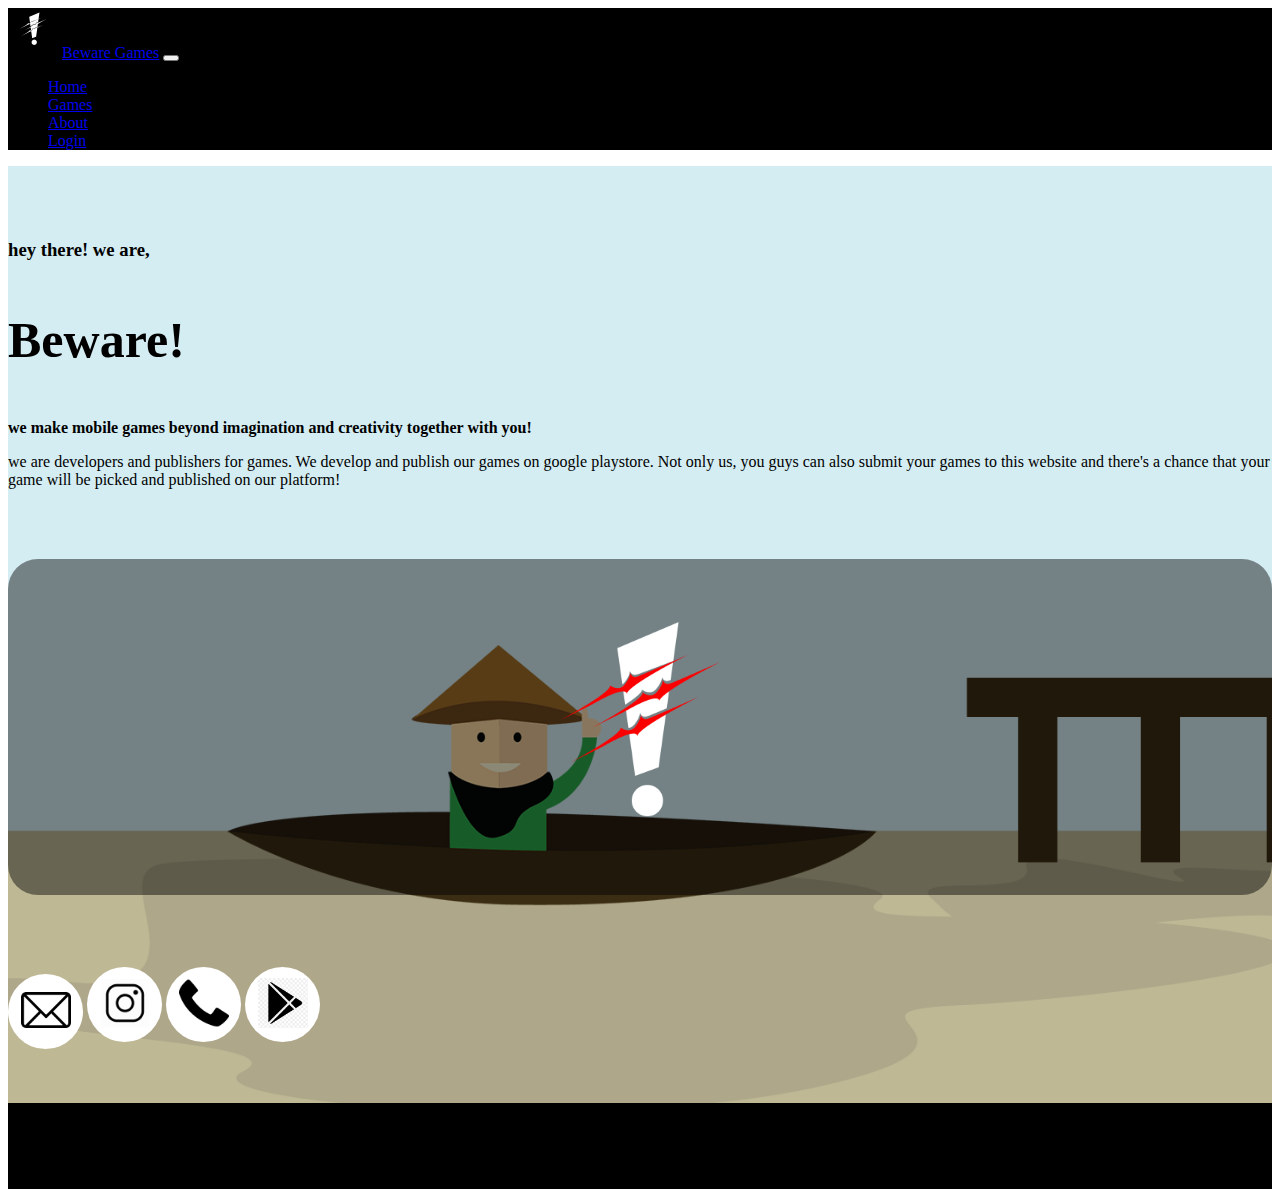
==== About.html @ a5f39760 "update about.html" ====
<!DOCTYPE html>

<html lang="en">
    <head>
        <title>About Us!</title>
        <meta charset="utf-8">
        <meta name="viewport" content="width=device-width, initial-scale=1">
        <link rel="stylesheet" href="https://cdn.jsdelivr.net/npm/bootstrap@4.5.3/dist/css/bootstrap.min.css" integrity="sha384-TX8t27EcRE3e/ihU7zmQxVncDAy5uIKz4rEkgIXeMed4M0jlfIDPvg6uqKI2xXr2" crossorigin="anonymous">
        <link rel="stylesheet" href="styles.css">
    </head>

    <body>
        <!-- navbar -->
        <nav class="navbar navbar-expand-sm navbar-dark bg-black">
            <img src="images/Logo1.png" alt="bewarelogo" id="navbarLogo">
            <a href="#" class="navbar-brand">Beware Games</a>
            <button class="navbar-toggler" data-toggle="collapse" data-target="#navbarMenu">
               <span class="navbar-toggler-icon"></span>
            </button>
            <div class="collapse navbar-collapse" id="navbarMenu">
                <ul class="navbar-nav ml-auto">
                    <li class="nav-item">
                        <a href="index.html" class="nav-link">Home</a>
                    </li>
                    <li class="nav-item">
                        <a href="#" class="nav-link">Games</a>
                    </li>
                    <li class="nav-item">
                        <a href="About.html" class="nav-link">About</a>
                    </li>
                    <li class="nav-item">
                        <a href="#" class="nav-link">Login</a>
                    </li>
                </ul>
            </div>
        </nav>
        <div class="bg-about">
            <div class="container">
                <div class="row">
                    <div class="col-sm">
                        <br><br><br>
                        <h3 class="text-left text-dark">hey there! we are, </h3>
                        <h3 class="bigFont text-left text-dark">Beware!</h3>
                        <strong class="text-left text-dark">we make mobile games beyond imagination and creativity together with you!</strong>
                        <p class="text-left text-dark">we are developers and publishers for games. We develop and publish our games on google playstore. Not only us, 
                            you guys can also submit your games to this website and there's a chance that your game will be picked and published on our platform!</p>
                    </div>
                    <div class="col-sm">
                        <br><br><br>
                        <div class="btn-round bg-black box-transparant">
                            <br><br>
                            <img src="images/Logo2.png" class="img-center" id="logo" alt="logo">
                        </div>
                    </div>
                </div>   
                <div>
                    <br><br><br><br>
                    <button class="circle"><img src="images/email.png" id="emailLogo" alt="email"></button>
                    <button class="circle"><img src="images/insta.png" id="emailLogo" alt="email"></button>
                    <button class="circle"><img src="images/phone.png" id="emailLogo" alt="email"></button>
                    <button class="circle"><img src="images/playstoreBW.png" id="emailLogo" alt="email"></button>
                </div>
                
            </div>

            <br><br><br>
            
        </div>
        
        <div class="bg-black">
            <br>
            <p class="text-center text-light">Games by Beware! 2020</p>
            <br>
        </div>

        <script src="https://code.jquery.com/jquery-3.5.1.slim.min.js" integrity="sha384-DfXdz2htPH0lsSSs5nCTpuj/zy4C+OGpamoFVy38MVBnE+IbbVYUew+OrCXaRkfj" crossorigin="anonymous"></script>
        <script src="https://cdn.jsdelivr.net/npm/bootstrap@4.5.3/dist/js/bootstrap.bundle.min.js" integrity="sha384-ho+j7jyWK8fNQe+A12Hb8AhRq26LrZ/JpcUGGOn+Y7RsweNrtN/tE3MoK7ZeZDyx" crossorigin="anonymous"></script>
    </body>
</html>
---- styles.css ----
#navbarLogo{
    width: 50px;
    height: 50px;
}

#tableLogo{
    max-width: 100px;
    width: 100%;
    height: auto;
}

#downloadLogo{
    max-width: 200px;
    width: 100%;
    height: auto;
}

#logo{
    display: block;
    top: 0;
    left: 0;
    right: 0;
    bottom: 0;
    width: 300px;
    height: 300px;
}

.btn-round{
    border-radius: 30px;
}

.bg-banner-height{
    top: 0;
    left: 0;
    right: 0;
    bottom: 0;
    height: 550px;
}

.bg-banner-image{
    /* background-color: rgb(209, 207, 207); */
    background-image: url(images/shadowEscapeBGDark.jpg);
    background-size: cover;
    margin-left: auto;
    margin-left: auto;
    background-position: center;
    transition: 1s;

    animation-name: animate;
    animation-direction: normal;
    animation-duration: 15s;
    animation-fill-mode: forwards;
    animation-iteration-count: infinite;
    animation-play-state: running;
    animation-timing-function: ease-in-out;
}

@keyframes animate{
    0%{background-image: url(images/ArtbrdArtboard\ 1Story.jpg);}
    17%{background-image: url(images/ArtbrdArtboard\ 1Story.jpg);}
    20%{background-image: url(images/ArtbrdArtboard\ 2Story.jpg);}
    37%{background-image: url(images/ArtbrdArtboard\ 2Story.jpg);}
    40%{background-image: url(images/ArtbrdArtboard\ 3Story.jpg);}
    57%{background-image: url(images/ArtbrdArtboard\ 3Story.jpg);}
    60%{background-image: url(images/ArtbrdArtboard\ 4Story.jpg);}
    77%{background-image: url(images/ArtbrdArtboard\ 4Story.jpg);}
    80%{background-image: url(images/shadowEscapeBGDark2.jpg);}
    97%{background-image: url(images/shadowEscapeBGDark2.jpg);}
    100%{background-image: url(images/ArtbrdArtboard\ 1Story.jpg);}
}

.bigFont{
    font-size: 50px;
    font-weight: bold;
}

.bg-black{
    background-color: black;
}

.outline{
    outline: auto;
}

.img-center{
    margin-left: auto;
    margin-right: auto;
}

.normal{
    color: white;
    text-decoration: none;
}

.bg-gradient{
    background: linear-gradient(to bottom,black,black,rgb(0,0,0,0.6),rgb(0,0,0,0.5),rgb(0,0,0,0.4), rgb(0, 0, 0, 0));
}

.circle{
    height: 75px;
    width: 75px;
    background-color: white;
    border-radius: 50%;
    border: turquoise;
    margin-left: auto;
    margin-right: auto;
}

.box-transparant{
    background-color: rgba(0, 0, 0, 0.45);
}

.bg-about{
    background-image: url(images/terapung.png);
    background-position: center;
    background-size: cover;
}

#emailLogo{
    width: 100%;
    max-width: 50px;
    height: auto;
}
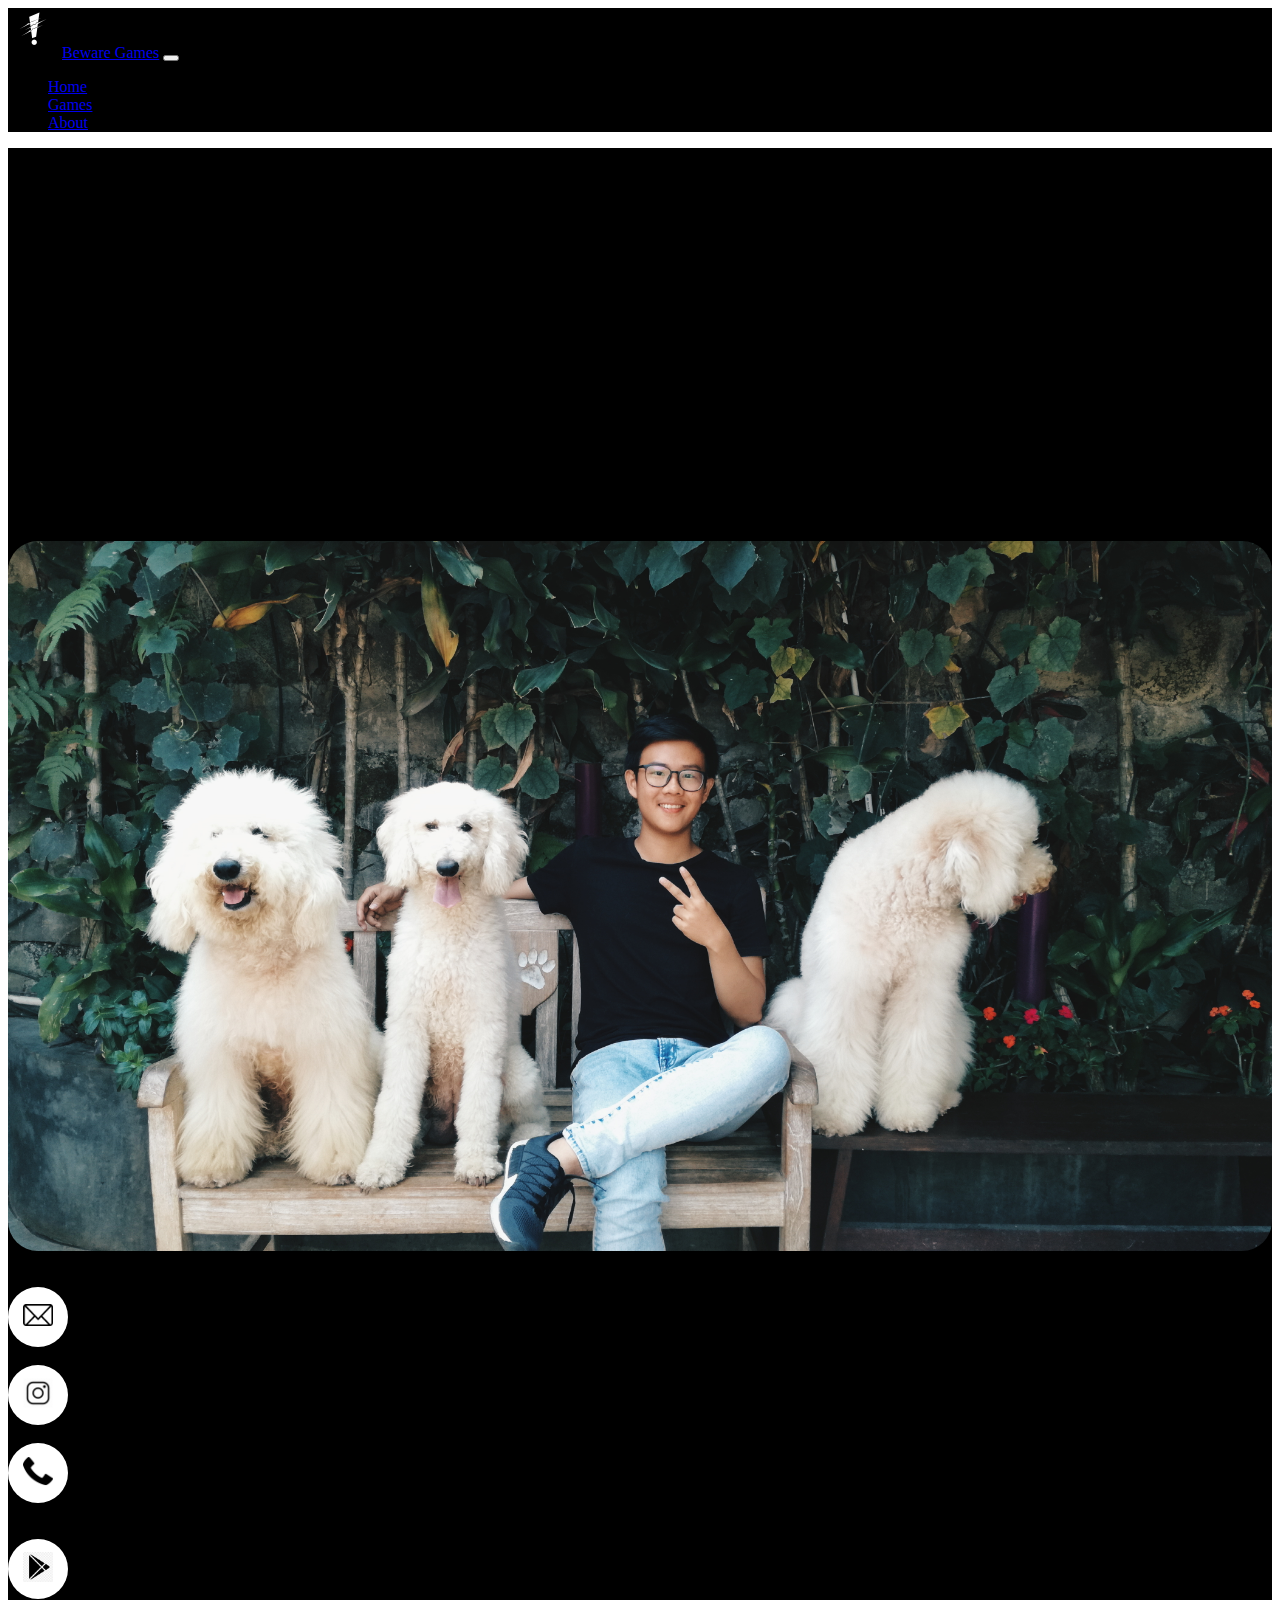
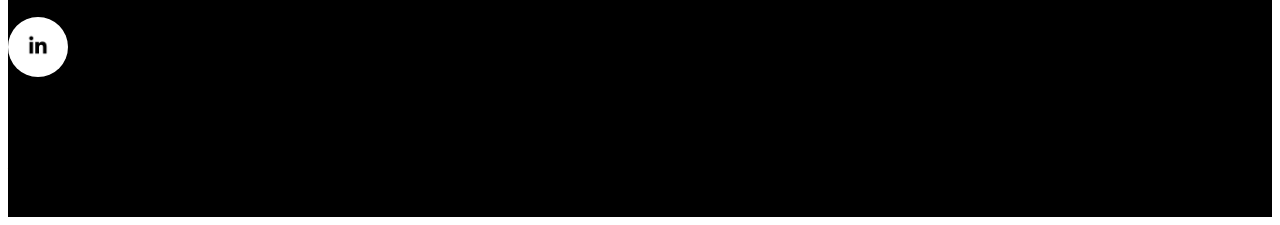
==== commit c96fb5b1: "update home and about" ====
--- a/About.html
+++ b/About.html
@@ -23,42 +23,56 @@
                         <a href="index.html" class="nav-link">Home</a>
                     </li>
                     <li class="nav-item">
-                        <a href="#" class="nav-link">Games</a>
+                        <a href="Games.html" class="nav-link">Games</a>
                     </li>
                     <li class="nav-item">
                         <a href="About.html" class="nav-link">About</a>
                     </li>
-                    <li class="nav-item">
-                        <a href="#" class="nav-link">Login</a>
-                    </li>
                 </ul>
             </div>
         </nav>
-        <div class="bg-about">
+        <div class="bg-black">
             <div class="container">
                 <div class="row">
                     <div class="col-sm">
                         <br><br><br>
-                        <h3 class="text-left text-dark">hey there! we are, </h3>
-                        <h3 class="bigFont text-left text-dark">Beware!</h3>
-                        <strong class="text-left text-dark">we make mobile games beyond imagination and creativity together with you!</strong>
-                        <p class="text-left text-dark">we are developers and publishers for games. We develop and publish our games on google playstore. Not only us, 
-                            you guys can also submit your games to this website and there's a chance that your game will be picked and published on our platform!</p>
+                        <h3 class="text-left text-light">hey there! i am, </h3>
+                        <h3 class="bigFont text-left text-light">Vincentius Tanubrata</h3>
+                        <strong class="text-left text-light">Game Developer - Game Designer - Game Programmer</strong>
+                        <p class="text-left text-light">i am a third year student in Sepuluh Nopember Institute of Technology, Surabaya, Indonesia. Majoring in Informatics and focusing in game development, especially in game designing and game programming. I love to put all my creativity into my games!</p>
                     </div>
                     <div class="col-sm">
                         <br><br><br>
-                        <div class="btn-round bg-black box-transparant">
-                            <br><br>
-                            <img src="images/Logo2.png" class="img-center" id="logo" alt="logo">
+                        <img src="images/foto_vincent.jpg" class="img-center myPhoto btn-round"  alt="foto_vincent">
+                    </div>
+                </div>   
+                <div class="row">
+                    <div class="col-sm">
+                        <br>
+                        <div class="text-light"><br>
+                            <button class="circle "  ><img src="images/email.png" id="emailLogo" alt="email"></button>
+                            tb.vincentius@gmail.com
+                        </div>
+                        <div class="text-light"><br>
+                            <button class="circle" onclick="location.href='https://www.instagram.com/vincentius_t/'"><img src="images/insta.png" id="emailLogo" alt="email"></button>
+                            @vincentius_t
+                        </div>
+                        <div class="text-light"><br>
+                            <button class="circle" ><img src="images/phone.png" id="emailLogo" alt="email"></button>
+                            085795520877
                         </div>
                     </div>
-                </div>   
-                <div>
-                    <br><br><br><br>
-                    <button class="circle"><img src="images/email.png" id="emailLogo" alt="email"></button>
-                    <button class="circle"><img src="images/insta.png" id="emailLogo" alt="email"></button>
-                    <button class="circle"><img src="images/phone.png" id="emailLogo" alt="email"></button>
-                    <button class="circle"><img src="images/playstoreBW.png" id="emailLogo" alt="email"></button>
+                    <div class="col-sm">
+                        <br>
+                        <div class="text-light"><br>
+                            <button class="circle" onclick="location.href='https://play.google.com/store/apps/dev?id=6849587732476339354&hl=in&gl=US'"><img src="images/playstoreBW.png" id="emailLogo" alt="email"></button>
+                            Beware!
+                        </div>
+                        <div class="text-light"><br>
+                            <button class="circle" onclick="location.href='https://www.linkedin.com/in/vincentius-tanubrata-0221081a1/'"><img src="images/linkedin.png" id="emailLogo" alt="email"></button>
+                            Vincentius Tanubrata
+                        </div>
+                    </div>
                 </div>
                 
             </div>
@@ -69,7 +83,7 @@
         
         <div class="bg-black">
             <br>
-            <p class="text-center text-light">Games by Beware! 2020</p>
+            <p class="text-center text-light">Vincentius Tanubrata</p>
             <br>
         </div>
 
--- a/styles.css
+++ b/styles.css
@@ -4,13 +4,13 @@
 }
 
 #tableLogo{
-    max-width: 100px;
+    max-width: 150px;
     width: 100%;
     height: auto;
 }
 
 #downloadLogo{
-    max-width: 200px;
+    max-width: 150px;
     width: 100%;
     height: auto;
 }
@@ -23,6 +23,18 @@
     bottom: 0;
     width: 300px;
     height: 300px;
+    
+}
+
+.myPhoto{
+    display: block;
+    top: 0;
+    left: 0;
+    right: 0;
+    bottom: 0;
+    width: 100%;
+    height: auto;
+    
 }
 
 .btn-round{
@@ -97,8 +109,8 @@
 }
 
 .circle{
-    height: 75px;
-    width: 75px;
+    height: 60px;
+    width: 60px;
     background-color: white;
     border-radius: 50%;
     border: turquoise;
@@ -117,7 +129,73 @@
 }
 
 #emailLogo{
-    width: 100%;
-    max-width: 50px;
-    height: auto;
+    width: 80%;
+    max-width: 30px;
+    height: auto;
+}
+
+.trapezoid {
+	background-image: url(images/terapung.png);
+	border-left: 25px solid transparent;
+	border-right: 25px solid transparent;
+	height: 0;
+	width: 125px;
+}
+
+.box{
+    height:300px;  
+    min-width: 100px; /*could be different, but you ought to have some min*/
+    overflow:hidden;
+}
+
+.image{
+    position: relative;
+    width: 100%;
+}
+
+.imgGame{
+    display: block;
+    width: 100%;
+}
+
+.imageOverlay{
+    position: absolute;
+    top: 0;
+    left: 0;
+    width: 100%;
+    height: 100%;
+    background: rgba(0, 0, 0, 0.6);
+    color: white;
+    display: flex;
+    flex-direction: column;
+    align-items: center;
+    justify-content: center;
+    opacity: 0;
+    transition: 0.25s;
+}
+
+.imageOverlay > *{
+    transform: translateY(20px);
+    transition: transform 0.25s;
+}
+
+.imageOverlay:hover{
+    opacity: 1;
+}
+
+.imageOverlay:hover > *{
+    transform: translateY(0px);
+    transition: transform 0.25s;
+}
+
+.imageTitle{
+    font-size: 2em;
+    font-weight: bold;
+}
+
+.imageDesc{
+    font-size: 1.25em;
+    margin-top: 0.25em;
+    align-items: center;
+    justify-content: center;
 }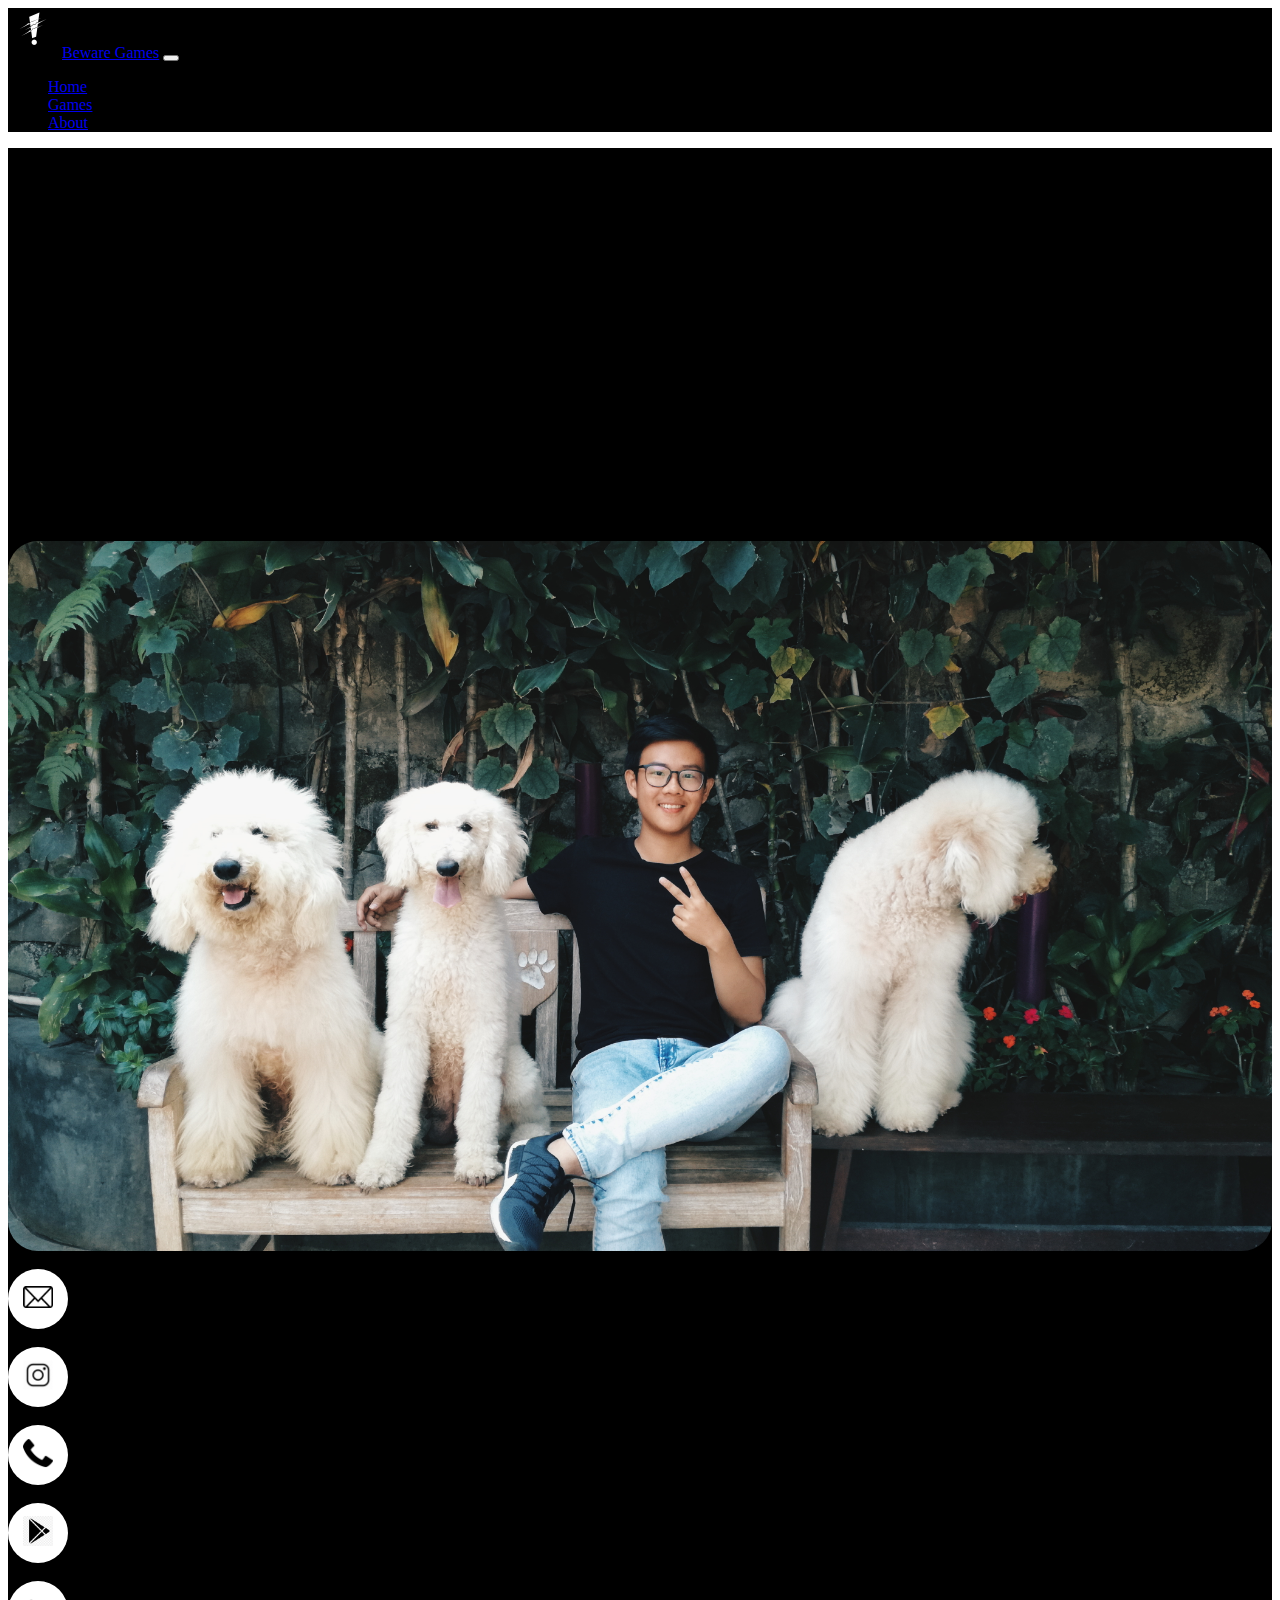
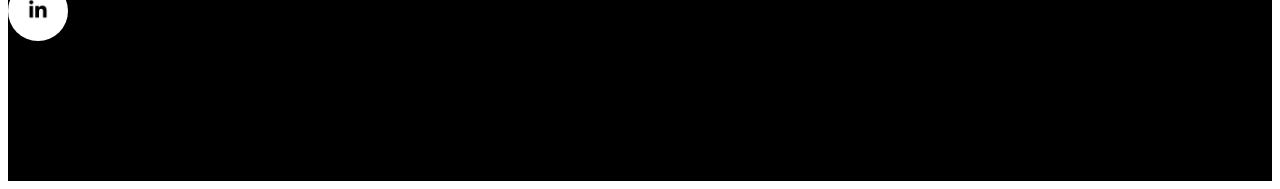
==== commit 979c75d2: "update games page" ====
--- a/About.html
+++ b/About.html
@@ -48,7 +48,6 @@
                 </div>   
                 <div class="row">
                     <div class="col-sm">
-                        <br>
                         <div class="text-light"><br>
                             <button class="circle "  ><img src="images/email.png" id="emailLogo" alt="email"></button>
                             tb.vincentius@gmail.com
@@ -63,7 +62,6 @@
                         </div>
                     </div>
                     <div class="col-sm">
-                        <br>
                         <div class="text-light"><br>
                             <button class="circle" onclick="location.href='https://play.google.com/store/apps/dev?id=6849587732476339354&hl=in&gl=US'"><img src="images/playstoreBW.png" id="emailLogo" alt="email"></button>
                             Beware!
--- a/styles.css
+++ b/styles.css
@@ -4,7 +4,7 @@
 }
 
 #tableLogo{
-    max-width: 150px;
+    max-width: 80px;
     width: 100%;
     height: auto;
 }
@@ -198,4 +198,87 @@
     margin-top: 0.25em;
     align-items: center;
     justify-content: center;
-}+}
+
+.imageBanner{
+    display: block;
+    width: 50%;
+}
+
+* {box-sizing:border-box}
+
+/* Slideshow container */
+.slideshow-container {
+  max-width: 1000px;
+  position: relative;
+  margin: auto;
+}
+
+/* Hide the images by default */
+.mySlides, .mySlides2 {
+  display: none;
+}
+
+/* Next & previous buttons */
+.prev, .next {
+  cursor: pointer;
+  position: absolute;
+  top: 50%;
+  width: auto;
+  margin-top: -22px;
+  padding: 16px;
+  color: white;
+  font-weight: bold;
+  font-size: 20px;
+  transition: 0.6s ease;
+  border-radius: 0 3px 3px 0;
+  user-select: none;
+}
+
+/* Position the "next button" to the right */
+.next {
+  right: 0;
+  border-radius: 3px 0 0 3px;
+}
+
+/* On hover, add a black background color with a little bit see-through */
+.prev:hover, .next:hover {
+  background-color: rgba(0,0,0,0.8);
+}
+
+/* Caption text */
+.text {
+  color: #f2f2f2;
+  font-size: 15px;
+  padding: 8px 12px;
+  position: absolute;
+  bottom: 8px;
+  width: 100%;
+  text-align: center;
+}
+
+/* Number text (1/3 etc) */
+.numbertext {
+  color: #f2f2f2;
+  font-size: 12px;
+  padding: 8px 12px;
+  position: absolute;
+  top: 0;
+}
+
+/* The dots/bullets/indicators */
+.dot, .dot2 {
+  cursor: pointer;
+  height: 15px;
+  width: 15px;
+  margin: 0 2px;
+  background-color: #bbb;
+  border-radius: 50%;
+  display: inline-block;
+  transition: background-color 0.6s ease;
+}
+
+.active, .dot:hover {
+  background-color: #717171;
+}
+
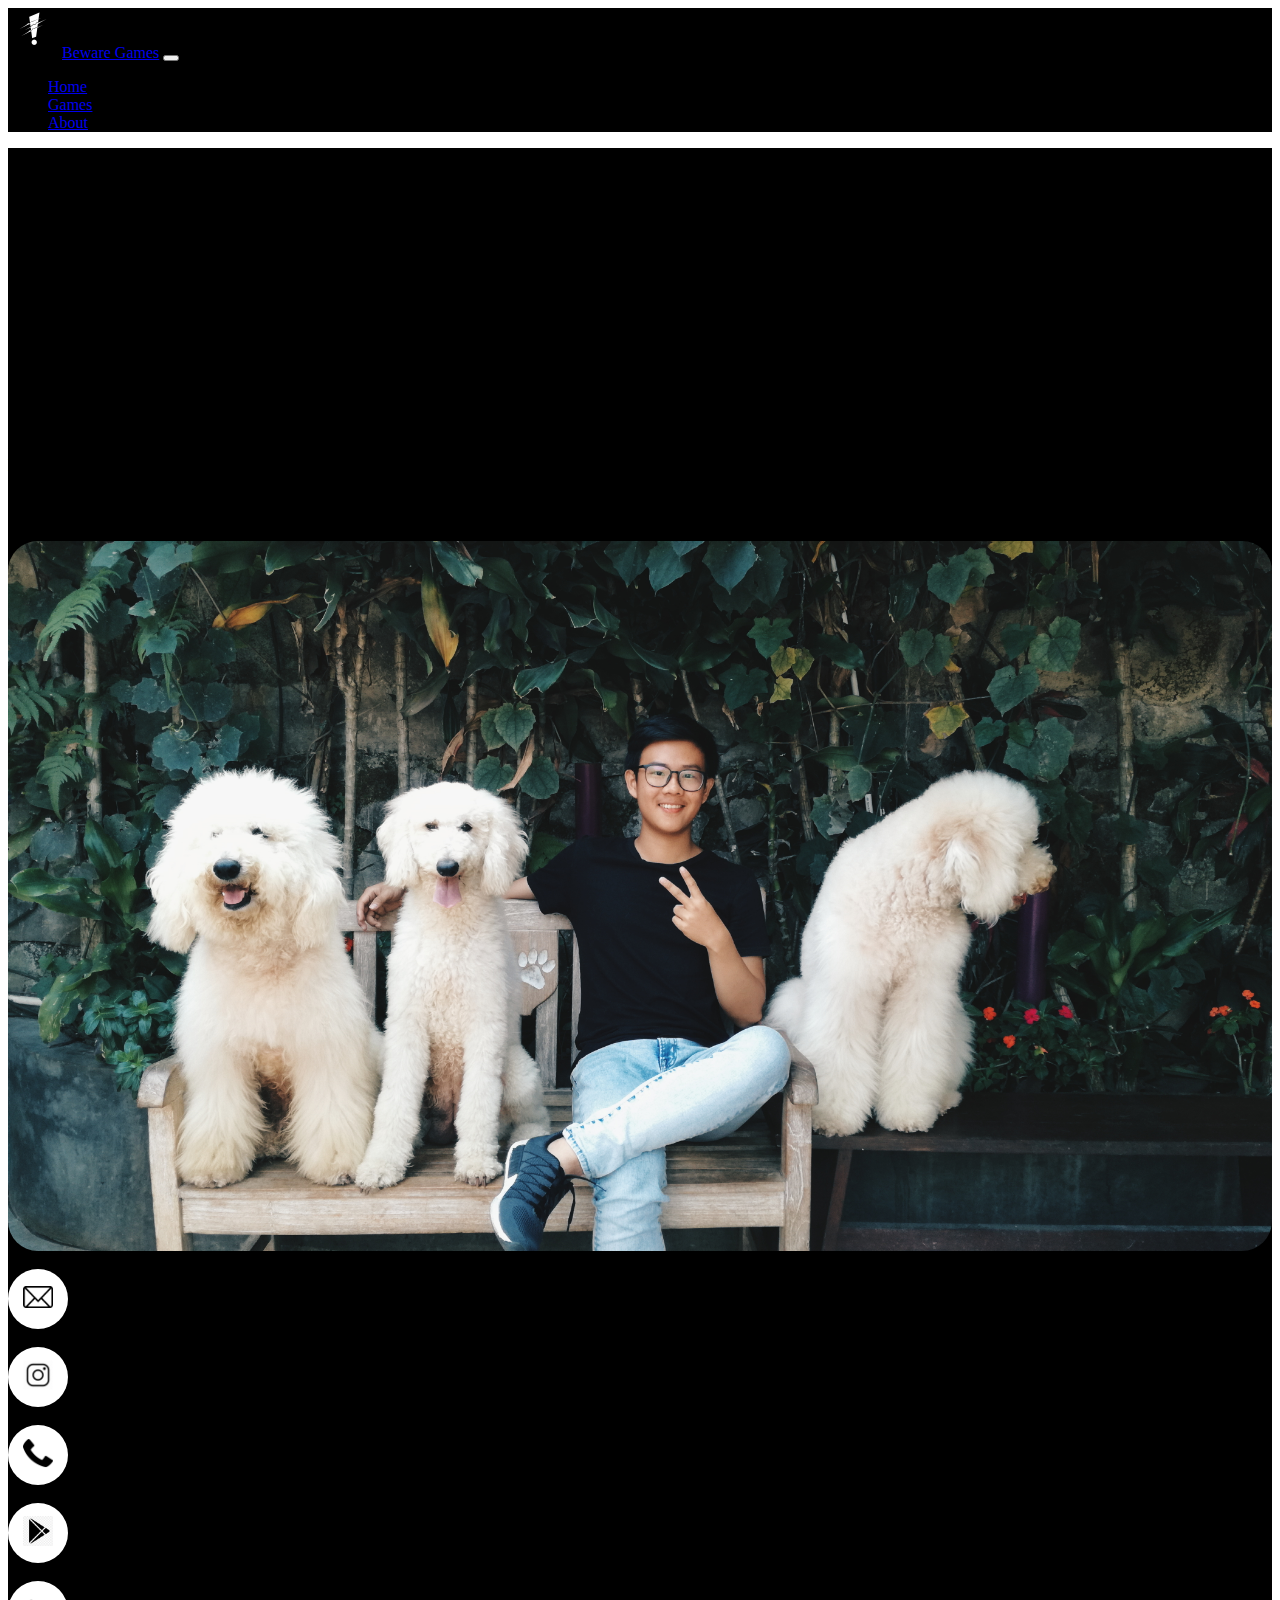
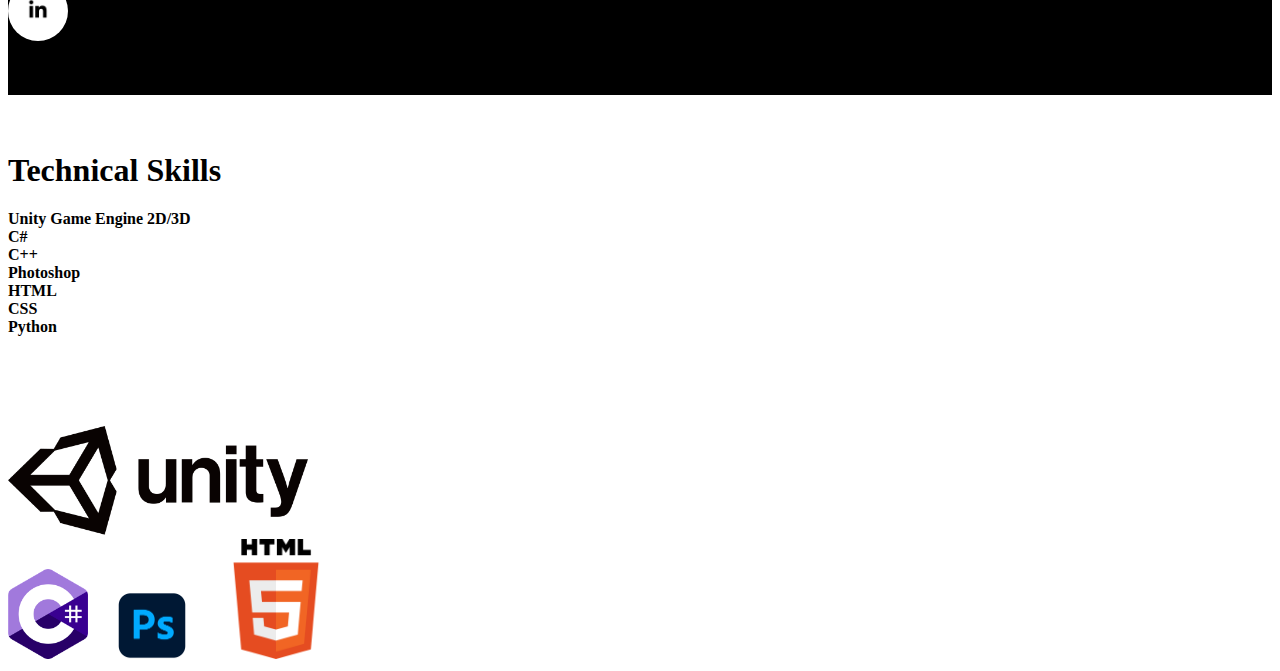
==== commit 883730c2: "update about, game, index" ====
--- a/About.html
+++ b/About.html
@@ -36,7 +36,7 @@
                 <div class="row">
                     <div class="col-sm">
                         <br><br><br>
-                        <h3 class="text-left text-light">hey there! i am, </h3>
+                        <h3 class="text-left text-light">hey there! my name is, </h3>
                         <h3 class="bigFont text-left text-light">Vincentius Tanubrata</h3>
                         <strong class="text-left text-light">Game Developer - Game Designer - Game Programmer</strong>
                         <p class="text-left text-light">i am a third year student in Sepuluh Nopember Institute of Technology, Surabaya, Indonesia. Majoring in Informatics and focusing in game development, especially in game designing and game programming. I love to put all my creativity into my games!</p>
@@ -79,10 +79,32 @@
             
         </div>
         
-        <div class="bg-black">
-            <br>
-            <p class="text-center text-light">Vincentius Tanubrata</p>
-            <br>
+        <div >
+            <div class="container ">
+                <div class="row ">
+                    <div class="col-sm">
+                        <br><br>
+                        <h1 > <strong>Technical Skills</strong> </h1>
+                        <li > <b>Unity Game Engine 2D/3D</b></li>
+                        <li > <b>C#</b> </li>
+                        <li ><b>C++</b></li>
+                        <li ><b>Photoshop</b></li>
+                        <li ><b>HTML</b></li>
+                        <li ><b>CSS</b></li>
+                        <li ><b>Python</b></li>
+                        <br><br>
+                        
+                    </div>
+                    <div class="col-sm ">
+                        <br><br><br>
+                        <img src="images/unitylogo.png" style="width: 300px;" alt="unity">
+                        <br>
+                        <img src="images/csharplogo.png" style="width: 80px;" alt="csharp">
+                        <img src="images/photologo.png" style="width: 120px;" alt="csharp">
+                        <img src="images/htmllogo.png" style="width: 120px;" alt="csharp">
+                    </div>
+                </div>
+            </div>
         </div>
 
         <script src="https://code.jquery.com/jquery-3.5.1.slim.min.js" integrity="sha384-DfXdz2htPH0lsSSs5nCTpuj/zy4C+OGpamoFVy38MVBnE+IbbVYUew+OrCXaRkfj" crossorigin="anonymous"></script>
--- a/styles.css
+++ b/styles.css
@@ -196,6 +196,8 @@
 .imageDesc{
     font-size: 1.25em;
     margin-top: 0.25em;
+    margin-left: 1em;
+    margin-right: 1em;
     align-items: center;
     justify-content: center;
 }
@@ -215,7 +217,7 @@
 }
 
 /* Hide the images by default */
-.mySlides, .mySlides2 {
+.mySlides, .mySlides2, .mySlides3, .mySlides4, .mySlides5, .mySlides6, .mySlides7, .mySlides8{
   display: none;
 }
 
@@ -267,7 +269,7 @@
 }
 
 /* The dots/bullets/indicators */
-.dot, .dot2 {
+.dot, .dot2, .dot3, .dot4, .dot5, .dot6, .dot7, .dot8 {
   cursor: pointer;
   height: 15px;
   width: 15px;
@@ -282,3 +284,30 @@
   background-color: #717171;
 }
 
+.btn-gamelogo{
+    width: 100px;
+    height: 100px;
+    border-radius: 100%;
+}
+
+.btn-gamelogo:hover {
+    background-color:gray;
+    border-radius: 100%;
+}
+
+.gamelogo{
+    border-radius: 90%;
+    width: 100px;
+    height: 100px;
+}
+
+.piagamlogo{
+    color: navy;
+    width: 30px;
+    height: 30px;
+}
+
+.youtubelogo{
+    width: 40px;
+    height: auto;
+}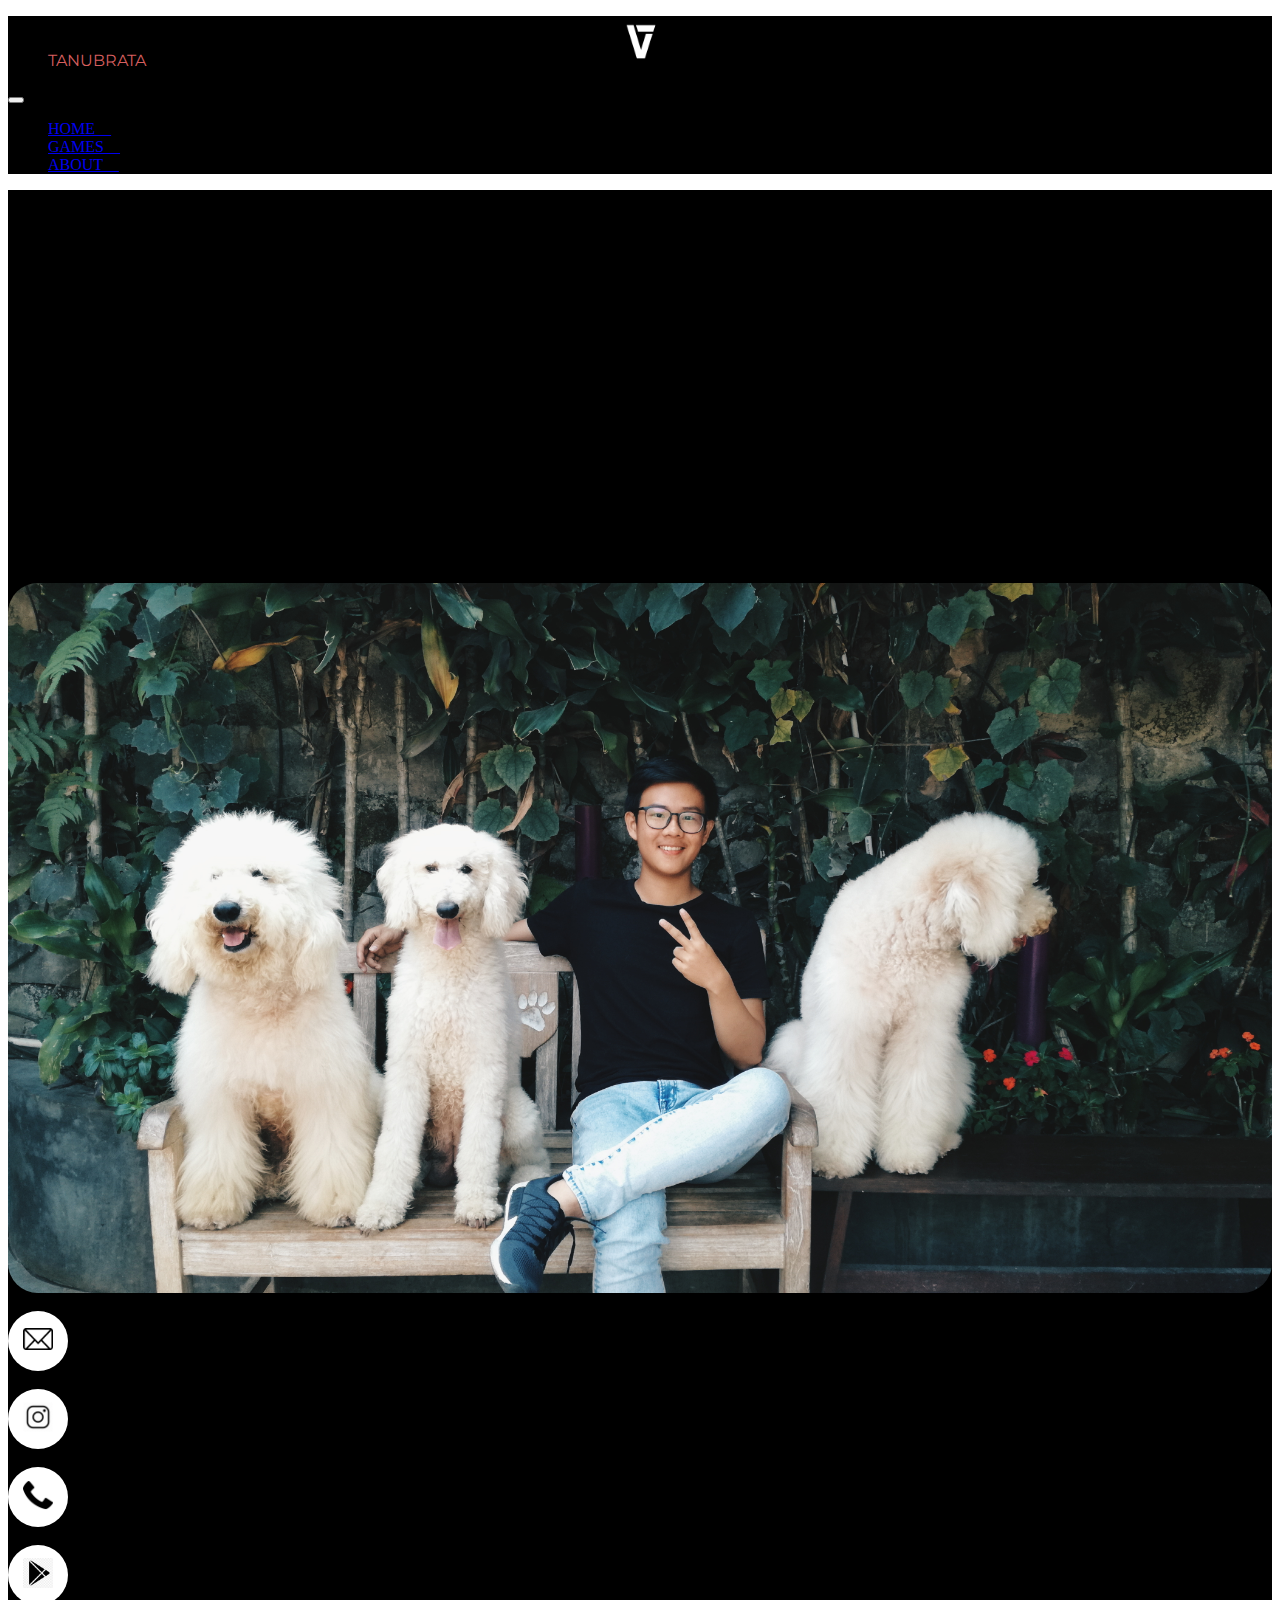
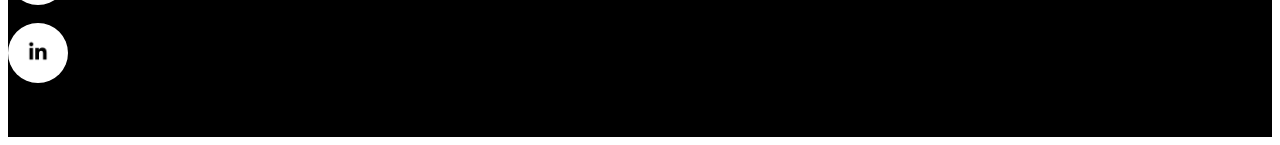
==== commit 7a02b3d2: "add game" ====
--- a/About.html
+++ b/About.html
@@ -7,27 +7,39 @@
         <meta name="viewport" content="width=device-width, initial-scale=1">
         <link rel="stylesheet" href="https://cdn.jsdelivr.net/npm/bootstrap@4.5.3/dist/css/bootstrap.min.css" integrity="sha384-TX8t27EcRE3e/ihU7zmQxVncDAy5uIKz4rEkgIXeMed4M0jlfIDPvg6uqKI2xXr2" crossorigin="anonymous">
         <link rel="stylesheet" href="styles.css">
+        <link href="https://fonts.googleapis.com/css2?family=Montserrat:wght@900&display=swap" rel="stylesheet">
+        <link rel="shortcut icon" type="image/png" href="images/vincentLogo1.png">
     </head>
 
     <body>
         <!-- navbar -->
-        <nav class="navbar navbar-expand-sm navbar-dark bg-black">
-            <img src="images/Logo1.png" alt="bewarelogo" id="navbarLogo">
-            <a href="#" class="navbar-brand">Beware Games</a>
+        <nav class="navbar navbar-expand-sm navbar-dark bg-black py-3">
+            <img src="images/vincentLogo.png" alt="bewarelogo" id="navbarLogo">
+            <div class="navbar-left">
+                <ul class="navbar-nav ml-auto">
+                    <li class="nav-item ">
+                        <p  class="h5 text-light" id="super-bold">VINCENTIUS &nbsp</p>
+                    </li>
+                    <li class="nav-item ">
+                        <p class="h5 red" id="super-bold">TANUBRATA</p>
+                    </li>
+                </ul>
+            </div>
             <button class="navbar-toggler" data-toggle="collapse" data-target="#navbarMenu">
                <span class="navbar-toggler-icon"></span>
             </button>
             <div class="collapse navbar-collapse" id="navbarMenu">
                 <ul class="navbar-nav ml-auto">
-                    <li class="nav-item">
-                        <a href="index.html" class="nav-link">Home</a>
+                    <li class="nav-item font-weight-bold">
+                        <a href="index.html" class="nav-link text-light">HOME &nbsp &nbsp</a>
                     </li>
-                    <li class="nav-item">
-                        <a href="Games.html" class="nav-link">Games</a>
+                    <li class="nav-item font-weight-bold">
+                        <a href="Games.html" class="nav-link text-light">GAMES &nbsp &nbsp</a>
                     </li>
-                    <li class="nav-item">
-                        <a href="About.html" class="nav-link">About</a>
+                    <li class="nav-item font-weight-bold">
+                        <a href="About.html" class="nav-link text-light">ABOUT &nbsp &nbsp</a>
                     </li>
+                   
                 </ul>
             </div>
         </nav>
@@ -39,7 +51,7 @@
                         <h3 class="text-left text-light">hey there! my name is, </h3>
                         <h3 class="bigFont text-left text-light">Vincentius Tanubrata</h3>
                         <strong class="text-left text-light">Game Developer - Game Designer - Game Programmer</strong>
-                        <p class="text-left text-light">i am a third year student in Sepuluh Nopember Institute of Technology, Surabaya, Indonesia. Majoring in Informatics and focusing in game development, especially in game designing and game programming. I love to put all my creativity into my games!</p>
+                        <p class="text-left text-light">i am a final year student in Sepuluh Nopember Institute of Technology, Surabaya, Indonesia. Majoring in Informatics and focusing in game development, especially in game designing and game programming. I love to put all my creativity into my games!</p>
                     </div>
                     <div class="col-sm">
                         <br><br><br>
@@ -79,7 +91,7 @@
             
         </div>
         
-        <div >
+        <!-- <div >
             <div class="container ">
                 <div class="row ">
                     <div class="col-sm">
@@ -105,7 +117,7 @@
                     </div>
                 </div>
             </div>
-        </div>
+        </div> -->
 
         <script src="https://code.jquery.com/jquery-3.5.1.slim.min.js" integrity="sha384-DfXdz2htPH0lsSSs5nCTpuj/zy4C+OGpamoFVy38MVBnE+IbbVYUew+OrCXaRkfj" crossorigin="anonymous"></script>
         <script src="https://cdn.jsdelivr.net/npm/bootstrap@4.5.3/dist/js/bootstrap.bundle.min.js" integrity="sha384-ho+j7jyWK8fNQe+A12Hb8AhRq26LrZ/JpcUGGOn+Y7RsweNrtN/tE3MoK7ZeZDyx" crossorigin="anonymous"></script>
--- a/styles.css
+++ b/styles.css
@@ -1,6 +1,10 @@
 #navbarLogo{
     width: 50px;
     height: 50px;
+    left:50%;
+    margin-left: -25px;
+    display: block;
+    position: absolute;
 }
 
 #tableLogo{
@@ -51,7 +55,7 @@
 
 .bg-banner-image{
     /* background-color: rgb(209, 207, 207); */
-    background-image: url(images/shadowEscapeBGDark.jpg);
+    background-image: url(images/dream.png);
     background-size: cover;
     margin-left: auto;
     margin-left: auto;
@@ -67,7 +71,7 @@
     animation-timing-function: ease-in-out;
 }
 
-@keyframes animate{
+/* @keyframes animate{
     0%{background-image: url(images/ArtbrdArtboard\ 1Story.jpg);}
     17%{background-image: url(images/ArtbrdArtboard\ 1Story.jpg);}
     20%{background-image: url(images/ArtbrdArtboard\ 2Story.jpg);}
@@ -79,7 +83,7 @@
     80%{background-image: url(images/shadowEscapeBGDark2.jpg);}
     97%{background-image: url(images/shadowEscapeBGDark2.jpg);}
     100%{background-image: url(images/ArtbrdArtboard\ 1Story.jpg);}
-}
+} */
 
 .bigFont{
     font-size: 50px;
@@ -88,6 +92,10 @@
 
 .bg-black{
     background-color: black;
+}
+
+.bg-purple{
+    background-color: #2f1428;
 }
 
 .outline{
@@ -132,6 +140,14 @@
     width: 80%;
     max-width: 30px;
     height: auto;
+}
+
+#super-bold{
+    font-family: 'Montserrat', sans-serif;
+}
+
+.red{
+    color: #d65f5f;
 }
 
 .trapezoid {
@@ -174,6 +190,7 @@
     transition: 0.25s;
 }
 
+
 .imageOverlay > *{
     transform: translateY(20px);
     transition: transform 0.25s;
@@ -184,6 +201,36 @@
 }
 
 .imageOverlay:hover > *{
+    transform: translateY(0px);
+    transition: transform 0.25s;
+}
+
+.imageOverlay-half{
+    position: absolute;
+    top: 0;
+    left: 0;
+    width: 50%;
+    height: 100%;
+    background: rgba(0, 0, 0, 0.6);
+    color: white;
+    display: flex;
+    flex-direction: column;
+    align-items: center;
+    justify-content: center;
+    opacity: 0;
+    transition: 0.25s;
+}
+
+.imageOverlay-half > *{
+    transform: translateY(20px);
+    transition: transform 0.25s;
+}
+
+.imageOverlay-half:hover{
+    opacity: 1;
+}
+
+.imageOverlay-half:hover > *{
     transform: translateY(0px);
     transition: transform 0.25s;
 }
@@ -217,7 +264,7 @@
 }
 
 /* Hide the images by default */
-.mySlides, .mySlides2, .mySlides3, .mySlides4, .mySlides5, .mySlides6, .mySlides7, .mySlides8{
+.mySlides, .mySlides2, .mySlides3, .mySlides4, .mySlides5, .mySlides6, .mySlides7, .mySlides8, .mySlides9, .mySlides10, .mySlides11{
   display: none;
 }
 
@@ -269,7 +316,7 @@
 }
 
 /* The dots/bullets/indicators */
-.dot, .dot2, .dot3, .dot4, .dot5, .dot6, .dot7, .dot8 {
+.dot, .dot2, .dot3, .dot4, .dot5, .dot6, .dot7, .dot8, .dot9, .dot10, .dot11 {
   cursor: pointer;
   height: 15px;
   width: 15px;
